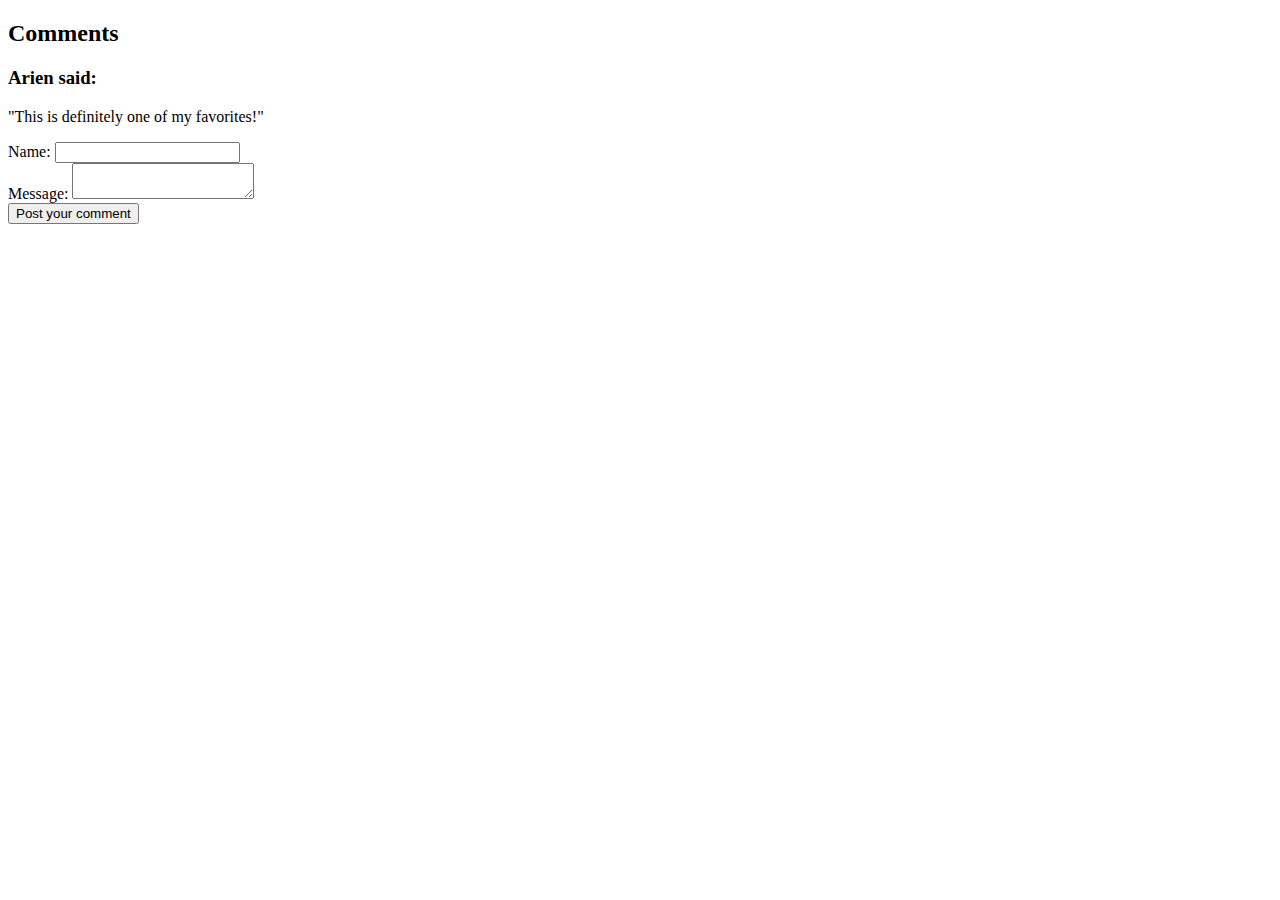
==== pages/detail-page.html @ 524c278e "Set up js files and declare submitComment" ====
<!DOCTYPE html>
<html lang="en">
<head>
  <meta charset="UTF-8">
  <meta name="viewport" content="width=device-width, initial-scale=1.0">
  <meta http-equiv="X-UA-Compatible" content="ie=edge">
  <title>Document</title>
  <script src="detail-page.js"></script>
</head>
<body>
  <!-- ... -->

  <section id='comments'>
    <h2>Comments</h2>

    <section class='comment'>
      <h3>Arien said:</h3>
      <p>"This is definitely one of my favorites!"</p>
    </section>
  </section>

  <form onsubmit="submitComment(); return false">
    <div class="formSection">
      <label for="name">Name:</label>
      <input type="text" id="name">
    </div>
    <div class="formSection">
      <label for="msg">Message:</label>
      <textarea id="msg"></textarea>
    </div>
    <div class="button">
      <button type="default">Post your comment</button>
    </div>
  </form>
  <!-- ... -->
</body>
</html>
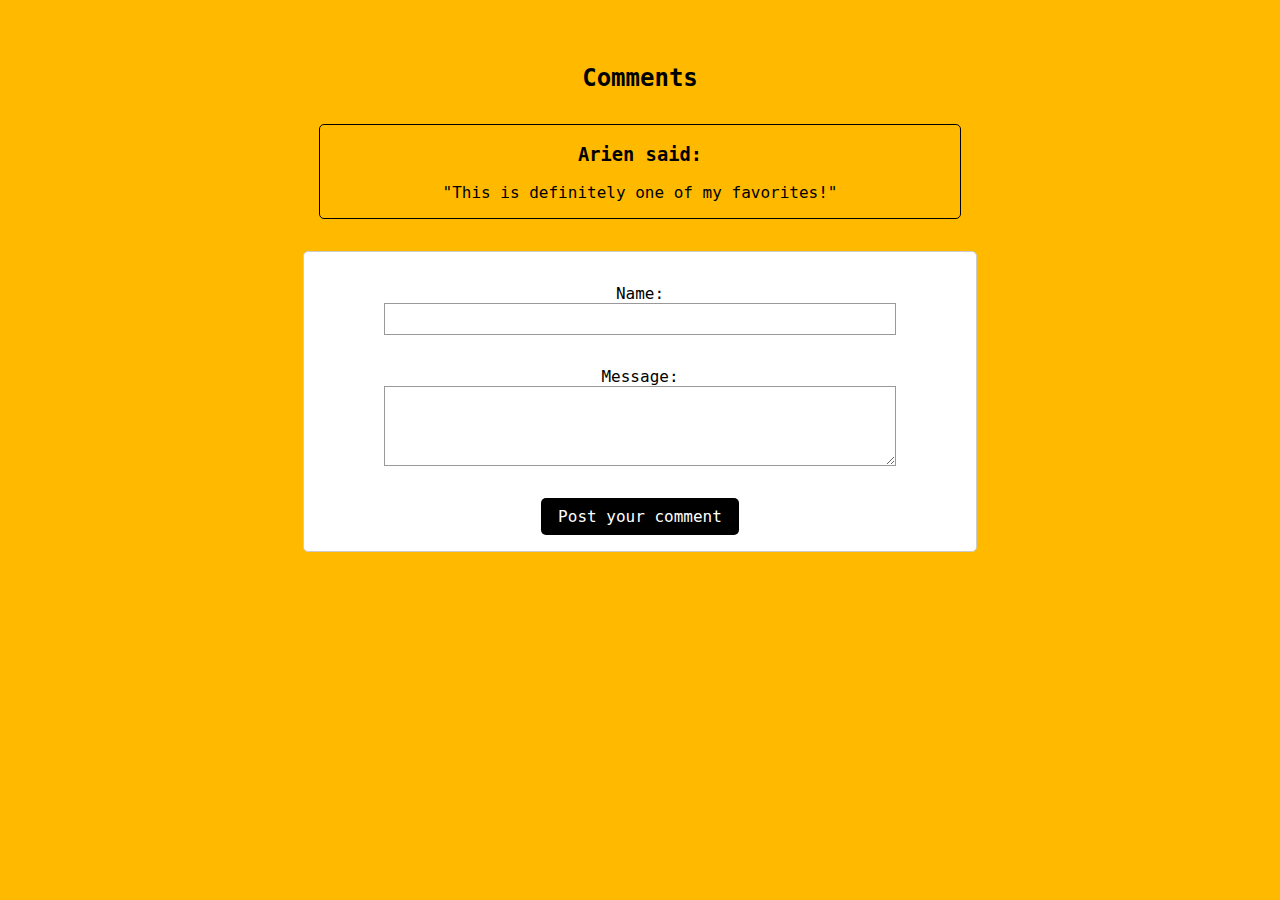
==== commit 4694f64b: "Styled the detail-page" ====
--- a/pages/detail-page.html
+++ b/pages/detail-page.html
@@ -5,6 +5,7 @@
   <meta name="viewport" content="width=device-width, initial-scale=1.0">
   <meta http-equiv="X-UA-Compatible" content="ie=edge">
   <title>Document</title>
+  <link rel="stylesheet" type="text/css" media="screen" href="page.css">
   <script src="detail-page.js"></script>
 </head>
 <body>
--- a/pages/page.css
+++ b/pages/page.css
@@ -0,0 +1,99 @@
+body {
+  margin: 0;
+  padding: 2rem 0;
+  width: 100%;
+  background: #FFBA00;
+  font-family: 'Inconsolata', monospace;
+  text-align: center;
+}
+
+main {
+  background: white;
+  width: 90%;
+  margin: auto;
+  border-radius: 5px;
+  padding: 2rem 0;
+}
+
+h1 {
+  margin: 5rem 1rem;
+}
+
+h2 {
+  margin: 2rem auto;
+}
+
+img {
+  width: 50%;
+  min-width: 15rem;
+}
+
+.comment {
+  margin: 1rem auto;
+  border: 1px solid black;
+  border-radius: 5px;
+  max-width: 50%;
+  min-width: 15rem;
+}
+
+form {
+  margin: 2rem auto;
+  width: 50%;
+  min-width: 15rem;
+  background: rgb(255, 255, 255);
+  padding: 1rem;
+  border: 1px solid #CCC;
+  border-radius: 5px;
+}
+
+.formSection {
+  margin-top: 1rem;
+  margin-bottom: 2rem
+}
+
+label {
+  display: inline-block;
+  width: 80%;
+}
+
+input, textarea {
+  width: 80%;
+  box-sizing: border-box;
+  border: 1px solid #999;
+  min-height: 2rem;
+  font-size: 1.2rem;
+}
+
+input:focus, textarea:focus {
+  border-color: #000;
+}
+
+textarea {
+  vertical-align: top;
+  height: 5rem;
+}
+
+button {
+  padding: 0;
+  font: inherit;
+  color: inherit;
+  background-color: transparent;
+
+  border: solid 1px transparent;
+  border-radius: 5px;
+  padding: 0.5rem 1rem;
+  color: #ffffff;
+  background-color: black;
+}
+
+button:hover,
+button:focus {
+  color: black;
+  border-color: black;
+  background-color: white;
+}
+
+footer {
+  margin: 3rem;
+  font-size: 1.2rem;
+}
